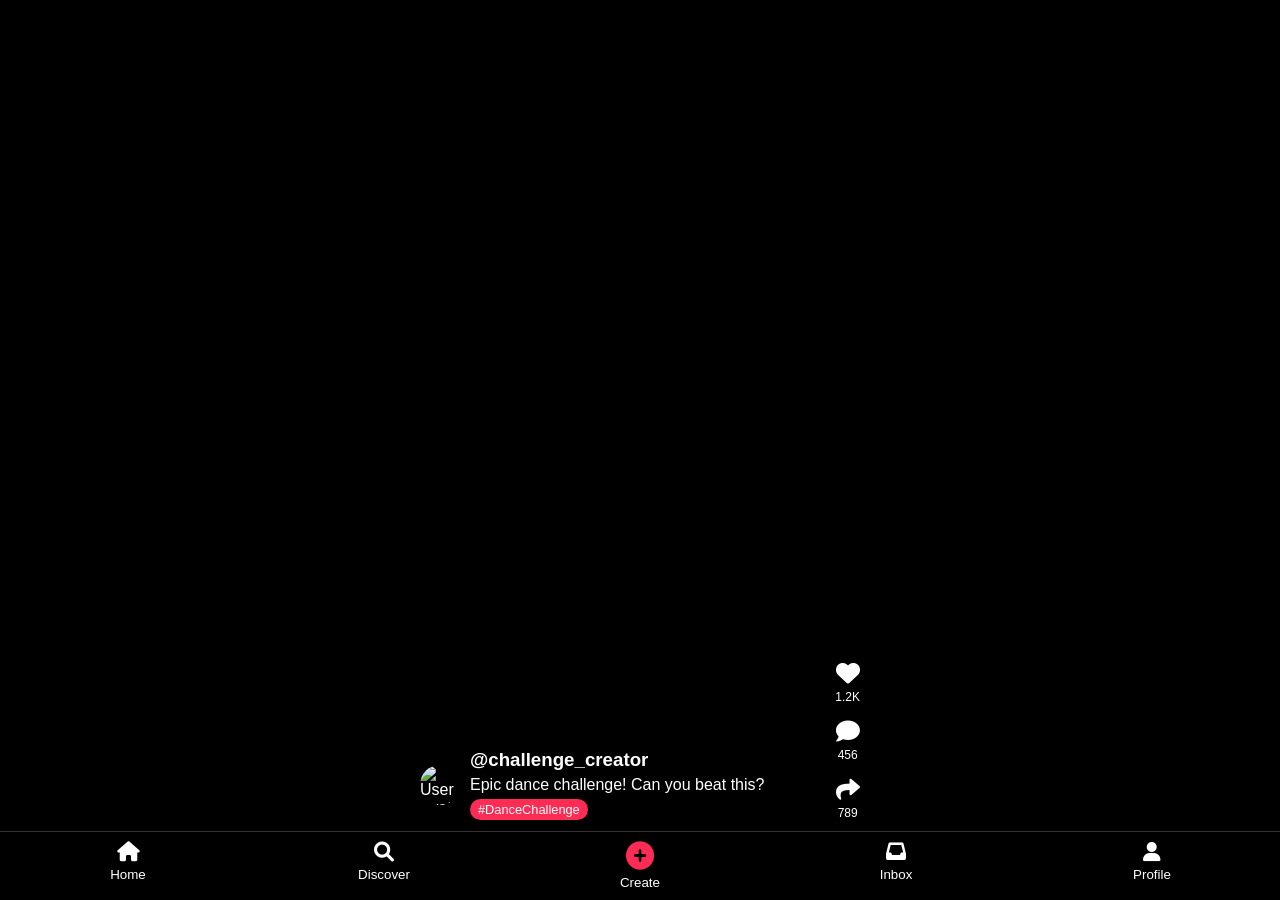
==== index.html @ aad442f1 "Mô tả thay đổi" ====
<!DOCTYPE html>
<html lang="en">
  <head>
    <meta charset="UTF-8" />
    <meta name="viewport" content="width=device-width, initial-scale=1.0" />
    <title>Trendify - TikTok-Style Challenges</title>
    <link rel="stylesheet" href="styles.css" />
    <link
      href="https://cdnjs.cloudflare.com/ajax/libs/font-awesome/6.0.0-beta3/css/all.min.css"
      rel="stylesheet"
    />
  </head>
  <body>
    <div id="app">
      <div id="video-feed" class="full-screen-feed">
        <div class="video-container active">
          <video id="current-video" src="" playsinline loop>
            Your browser does not support the video tag.
          </video>

          <div class="video-overlay">
            <div class="video-info">
              <img
                src="/api/placeholder/40/40"
                alt="User Avatar"
                class="user-avatar"
              />
              <div class="user-details">
                <h3 class="username">@challenge_creator</h3>
                <p class="video-description">
                  Epic dance challenge! Can you beat this?
                </p>
                <div class="challenge-tag">#DanceChallenge</div>
              </div>
            </div>

            <div class="video-actions">
              <button class="action-btn like-btn">
                <i class="fas fa-heart"></i>
                <span class="count">1.2K</span>
              </button>
              <button class="action-btn comment-btn">
                <i class="fas fa-comment"></i>
                <span class="count">456</span>
              </button>
              <button class="action-btn share-btn">
                <i class="fas fa-share"></i>
                <span class="count">789</span>
              </button>
            </div>
          </div>
        </div>
      </div>

      <div id="bottom-navigation">
        <button class="nav-btn" data-section="home">
          <i class="fas fa-home"></i>
          <span>Home</span>
        </button>
        <button class="nav-btn" data-section="discover">
          <i class="fas fa-search"></i>
          <span>Discover</span>
        </button>
        <button class="nav-btn create-challenge-btn">
          <i class="fas fa-plus-circle"></i>
          <span>Create</span>
        </button>
        <button class="nav-btn" data-section="inbox">
          <i class="fas fa-inbox"></i>
          <span>Inbox</span>
        </button>
        <button class="nav-btn" data-section="profile">
          <i class="fas fa-user"></i>
          <span>Profile</span>
        </button>
      </div>

      <div id="create-challenge-modal" class="modal">
        <div class="modal-content">
          <span class="close-modal">&times;</span>
          <h2>Create Challenge</h2>
          <div class="upload-section">
            <input
              type="file"
              id="video-upload"
              accept="video/*"
              capture="environment"
            />
            <label for="video-upload" class="upload-btn">
              <i class="fas fa-cloud-upload-alt"></i>
              <span>Upload Video</span>
            </label>
          </div>
          <div class="challenge-details">
            <input
              type="text"
              placeholder="Challenge Title"
              id="challenge-title"
            />
            <textarea
              placeholder="Description"
              id="challenge-description"
            ></textarea>
            <input
              type="text"
              placeholder="#HashtagChallenge"
              id="challenge-hashtag"
            />

            <div class="effects-section">
              <h3>Add Effects</h3>
              <div class="effect-buttons">
                <button class="effect-btn">Filters</button>
                <button class="effect-btn">Music</button>
                <button class="effect-btn">Speed</button>
              </div>
            </div>

            <button id="publish-challenge">Publish Challenge</button>
          </div>
        </div>
      </div>
    </div>

    <script src="app.js"></script>
  </body>
</html>
---- styles.css ----
:root {
  --primary-bg: #000;
  --secondary-bg: #121212;
  --text-color: #fff;
  --accent-color: #fe2c55;
}

* {
  margin: 0;
  padding: 0;
  box-sizing: border-box;
}

body,
html {
  height: 100%;
  background-color: var(--primary-bg);
  color: var(--text-color);
  font-family: "Arial", sans-serif;
  overscroll-behavior-y: contain;
  overflow: hidden;
}

#app {
  max-width: 480px;
  margin: 0 auto;
  height: 100vh;
  position: relative;
  background-color: var(--primary-bg);
}

.full-screen-feed {
  height: calc(100vh - 60px);
  position: relative;
  overflow: hidden;
}

.video-container {
  position: relative;
  width: 100%;
  height: 100%;
}

#current-video {
  width: 100%;
  height: 100%;
  object-fit: cover;
  position: absolute;
  top: 0;
  left: 0;
}

.video-overlay {
  position: absolute;
  bottom: 0;
  left: 0;
  width: 100%;
  background: linear-gradient(transparent, rgba(0, 0, 0, 0.7));
  padding: 20px;
  display: flex;
  justify-content: space-between;
  align-items: flex-end;
}

.video-info {
  display: flex;
  align-items: center;
  gap: 10px;
}

.user-avatar {
  width: 40px;
  height: 40px;
  border-radius: 50%;
}

.username {
  font-weight: bold;
}

.video-description,
.challenge-tag {
  color: #fff;
  margin-top: 5px;
}

.challenge-tag {
  background-color: var(--accent-color);
  padding: 3px 8px;
  border-radius: 15px;
  font-size: 0.8em;
  display: inline-block;
}

.video-actions {
  display: flex;
  flex-direction: column;
  align-items: center;
  gap: 15px;
}

.action-btn {
  background: none;
  border: none;
  color: #fff;
  display: flex;
  flex-direction: column;
  align-items: center;
  cursor: pointer;
}

.action-btn i {
  font-size: 24px;
  margin-bottom: 5px;
}

.action-btn .count {
  font-size: 12px;
}

#bottom-navigation {
  position: fixed;
  bottom: 0;
  left: 0;
  width: 100%;
  display: flex;
  background-color: var(--primary-bg);
  padding: 10px 0;
  border-top: 1px solid #333;
}

.nav-btn {
  flex: 1;
  background: none;
  border: none;
  color: #fff;
  display: flex;
  flex-direction: column;
  align-items: center;
  cursor: pointer;
}

.nav-btn i {
  font-size: 20px;
  margin-bottom: 5px;
}

.create-challenge-btn i {
  color: var(--accent-color);
  font-size: 28px;
}

.modal {
  display: none;
  position: fixed;
  z-index: 1000;
  left: 0;
  top: 0;
  width: 100%;
  height: 100%;
  overflow: auto;
  background-color: rgba(0, 0, 0, 0.9);
}

.modal-content {
  background-color: var(--secondary-bg);
  margin: 10% auto;
  padding: 20px;
  border-radius: 10px;
  width: 90%;
  max-width: 500px;
}

.upload-section {
  text-align: center;
  padding: 20px;
  border: 2px dashed #444;
  border-radius: 10px;
}

.upload-btn {
  display: inline-block;
  background-color: var(--accent-color);
  color: white;
  padding: 10px 20px;
  border-radius: 5px;
  cursor: pointer;
}

#video-upload {
  display: none;
}

.challenge-details input,
.challenge-details textarea {
  width: 100%;
  margin: 10px 0;
  padding: 10px;
  background-color: #222;
  border: 1px solid #444;
  color: white;
}

.effects-section {
  margin: 20px 0;
}

.effect-buttons {
  display: flex;
  justify-content: space-between;
}

.effect-btn {
  background-color: #333;
  color: white;
  border: none;
  padding: 10px;
  border-radius: 5px;
}

#publish-challenge {
  width: 100%;
  background-color: var(--accent-color);
  color: white;
  border: none;
  padding: 15px;
  border-radius: 5px;
}

.close-modal {
  color: #aaa;
  float: right;
  font-size: 28px;
  font-weight: bold;
  cursor: pointer;
}
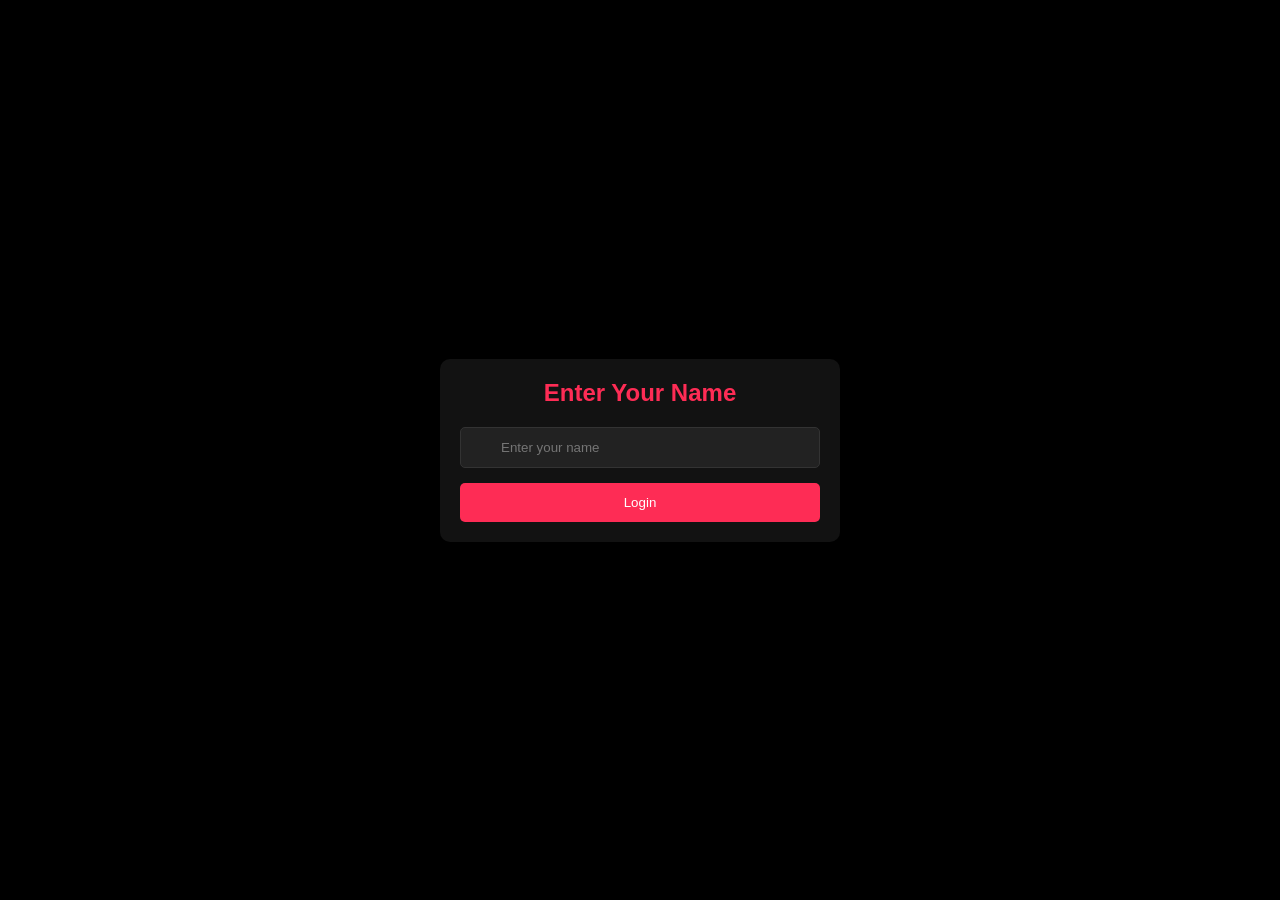
==== commit bd1a285a: "Update index.html" ====
--- a/index.html
+++ b/index.html
@@ -3,122 +3,25 @@
   <head>
     <meta charset="UTF-8" />
     <meta name="viewport" content="width=device-width, initial-scale=1.0" />
-    <title>Trendify - TikTok-Style Challenges</title>
-    <link rel="stylesheet" href="styles.css" />
-    <link
-      href="https://cdnjs.cloudflare.com/ajax/libs/font-awesome/6.0.0-beta3/css/all.min.css"
-      rel="stylesheet"
-    />
+    <title>Login</title>
+    <link rel="stylesheet" href="auth-styles.css" />
   </head>
   <body>
-    <div id="app">
-      <div id="video-feed" class="full-screen-feed">
-        <div class="video-container active">
-          <video id="current-video" src="" playsinline loop>
-            Your browser does not support the video tag.
-          </video>
-
-          <div class="video-overlay">
-            <div class="video-info">
-              <img
-                src="/api/placeholder/40/40"
-                alt="User Avatar"
-                class="user-avatar"
-              />
-              <div class="user-details">
-                <h3 class="username">@challenge_creator</h3>
-                <p class="video-description">
-                  Epic dance challenge! Can you beat this?
-                </p>
-                <div class="challenge-tag">#DanceChallenge</div>
-              </div>
-            </div>
-
-            <div class="video-actions">
-              <button class="action-btn like-btn">
-                <i class="fas fa-heart"></i>
-                <span class="count">1.2K</span>
-              </button>
-              <button class="action-btn comment-btn">
-                <i class="fas fa-comment"></i>
-                <span class="count">456</span>
-              </button>
-              <button class="action-btn share-btn">
-                <i class="fas fa-share"></i>
-                <span class="count">789</span>
-              </button>
-            </div>
-          </div>
-        </div>
-      </div>
-
-      <div id="bottom-navigation">
-        <button class="nav-btn" data-section="home">
-          <i class="fas fa-home"></i>
-          <span>Home</span>
-        </button>
-        <button class="nav-btn" data-section="discover">
-          <i class="fas fa-search"></i>
-          <span>Discover</span>
-        </button>
-        <button class="nav-btn create-challenge-btn">
-          <i class="fas fa-plus-circle"></i>
-          <span>Create</span>
-        </button>
-        <button class="nav-btn" data-section="inbox">
-          <i class="fas fa-inbox"></i>
-          <span>Inbox</span>
-        </button>
-        <button class="nav-btn" data-section="profile">
-          <i class="fas fa-user"></i>
-          <span>Profile</span>
-        </button>
-      </div>
-
-      <div id="create-challenge-modal" class="modal">
-        <div class="modal-content">
-          <span class="close-modal">&times;</span>
-          <h2>Create Challenge</h2>
-          <div class="upload-section">
-            <input
-              type="file"
-              id="video-upload"
-              accept="video/*"
-              capture="environment"
-            />
-            <label for="video-upload" class="upload-btn">
-              <i class="fas fa-cloud-upload-alt"></i>
-              <span>Upload Video</span>
-            </label>
-          </div>
-          <div class="challenge-details">
+    <div class="auth-container">
+      <div id="name-login-form" class="auth-form active">
+        <h2>Enter Your Name</h2>
+        <form id="name-login">
+          <div class="input-group">
+            <i class="fas fa-user"></i>
             <input
               type="text"
-              placeholder="Challenge Title"
-              id="challenge-title"
+              id="user-name"
+              placeholder="Enter your name"
+              required
             />
-            <textarea
-              placeholder="Description"
-              id="challenge-description"
-            ></textarea>
-            <input
-              type="text"
-              placeholder="#HashtagChallenge"
-              id="challenge-hashtag"
-            />
-
-            <div class="effects-section">
-              <h3>Add Effects</h3>
-              <div class="effect-buttons">
-                <button class="effect-btn">Filters</button>
-                <button class="effect-btn">Music</button>
-                <button class="effect-btn">Speed</button>
-              </div>
-            </div>
-
-            <button id="publish-challenge">Publish Challenge</button>
           </div>
-        </div>
+          <button type="submit" class="auth-btn">Login</button>
+        </form>
       </div>
     </div>
 
--- a/auth-styles.css
+++ b/auth-styles.css
@@ -0,0 +1,148 @@
+:root {
+  --primary-color: #fe2c55;
+  --secondary-color: #121212;
+  --background-color: #000;
+  --text-color: #fff;
+}
+
+* {
+  margin: 0;
+  padding: 0;
+  box-sizing: border-box;
+}
+
+body {
+  font-family: "Arial", sans-serif;
+  background-color: var(--background-color);
+  color: var(--text-color);
+  display: flex;
+  justify-content: center;
+  align-items: center;
+  min-height: 100vh;
+  overflow: hidden;
+}
+
+.auth-container {
+  width: 100%;
+  max-width: 400px;
+  padding: 20px;
+  background-color: var(--secondary-color);
+  border-radius: 10px;
+  box-shadow: 0 10px 25px rgba(0, 0, 0, 0.5);
+}
+
+.auth-form {
+  display: none;
+}
+
+.auth-form.active {
+  display: block;
+  animation: slideIn 0.5s ease;
+}
+
+@keyframes slideIn {
+  from {
+    opacity: 0;
+    transform: translateY(20px);
+  }
+  to {
+    opacity: 1;
+    transform: translateY(0);
+  }
+}
+
+h2 {
+  text-align: center;
+  margin-bottom: 20px;
+  color: var(--primary-color);
+}
+
+.input-group {
+  position: relative;
+  margin-bottom: 15px;
+}
+
+.input-group i {
+  position: absolute;
+  left: 10px;
+  top: 50%;
+  transform: translateY(-50%);
+  color: #666;
+}
+
+.input-group input {
+  width: 100%;
+  padding: 12px 12px 12px 40px;
+  background-color: #222;
+  border: 1px solid #333;
+  border-radius: 5px;
+  color: var(--text-color);
+}
+
+.auth-btn {
+  width: 100%;
+  padding: 12px;
+  background-color: var(--primary-color);
+  color: white;
+  border: none;
+  border-radius: 5px;
+  cursor: pointer;
+  transition: background-color 0.3s;
+}
+
+.auth-btn:hover {
+  background-color: #ff4b7a;
+}
+
+.social-login {
+  text-align: center;
+  margin: 20px 0;
+}
+
+.social-buttons {
+  display: flex;
+  justify-content: center;
+  gap: 15px;
+  margin-top: 10px;
+}
+
+.social-btn {
+  width: 50px;
+  height: 50px;
+  border-radius: 50%;
+  border: none;
+  display: flex;
+  justify-content: center;
+  align-items: center;
+  color: white;
+  cursor: pointer;
+  transition: opacity 0.3s;
+}
+
+.switch-form {
+  text-align: center;
+  margin-top: 15px;
+}
+
+.switch-form a {
+  color: var(--primary-color);
+  text-decoration: none;
+}
+
+.age-verification,
+.terms-consent {
+  display: flex;
+  align-items: center;
+  margin-bottom: 15px;
+}
+
+.age-verification input,
+.terms-consent input {
+  margin-right: 10px;
+}
+
+.age-verification label,
+.terms-consent label {
+  font-size: 0.85em;
+  color: #aaa;
+}
